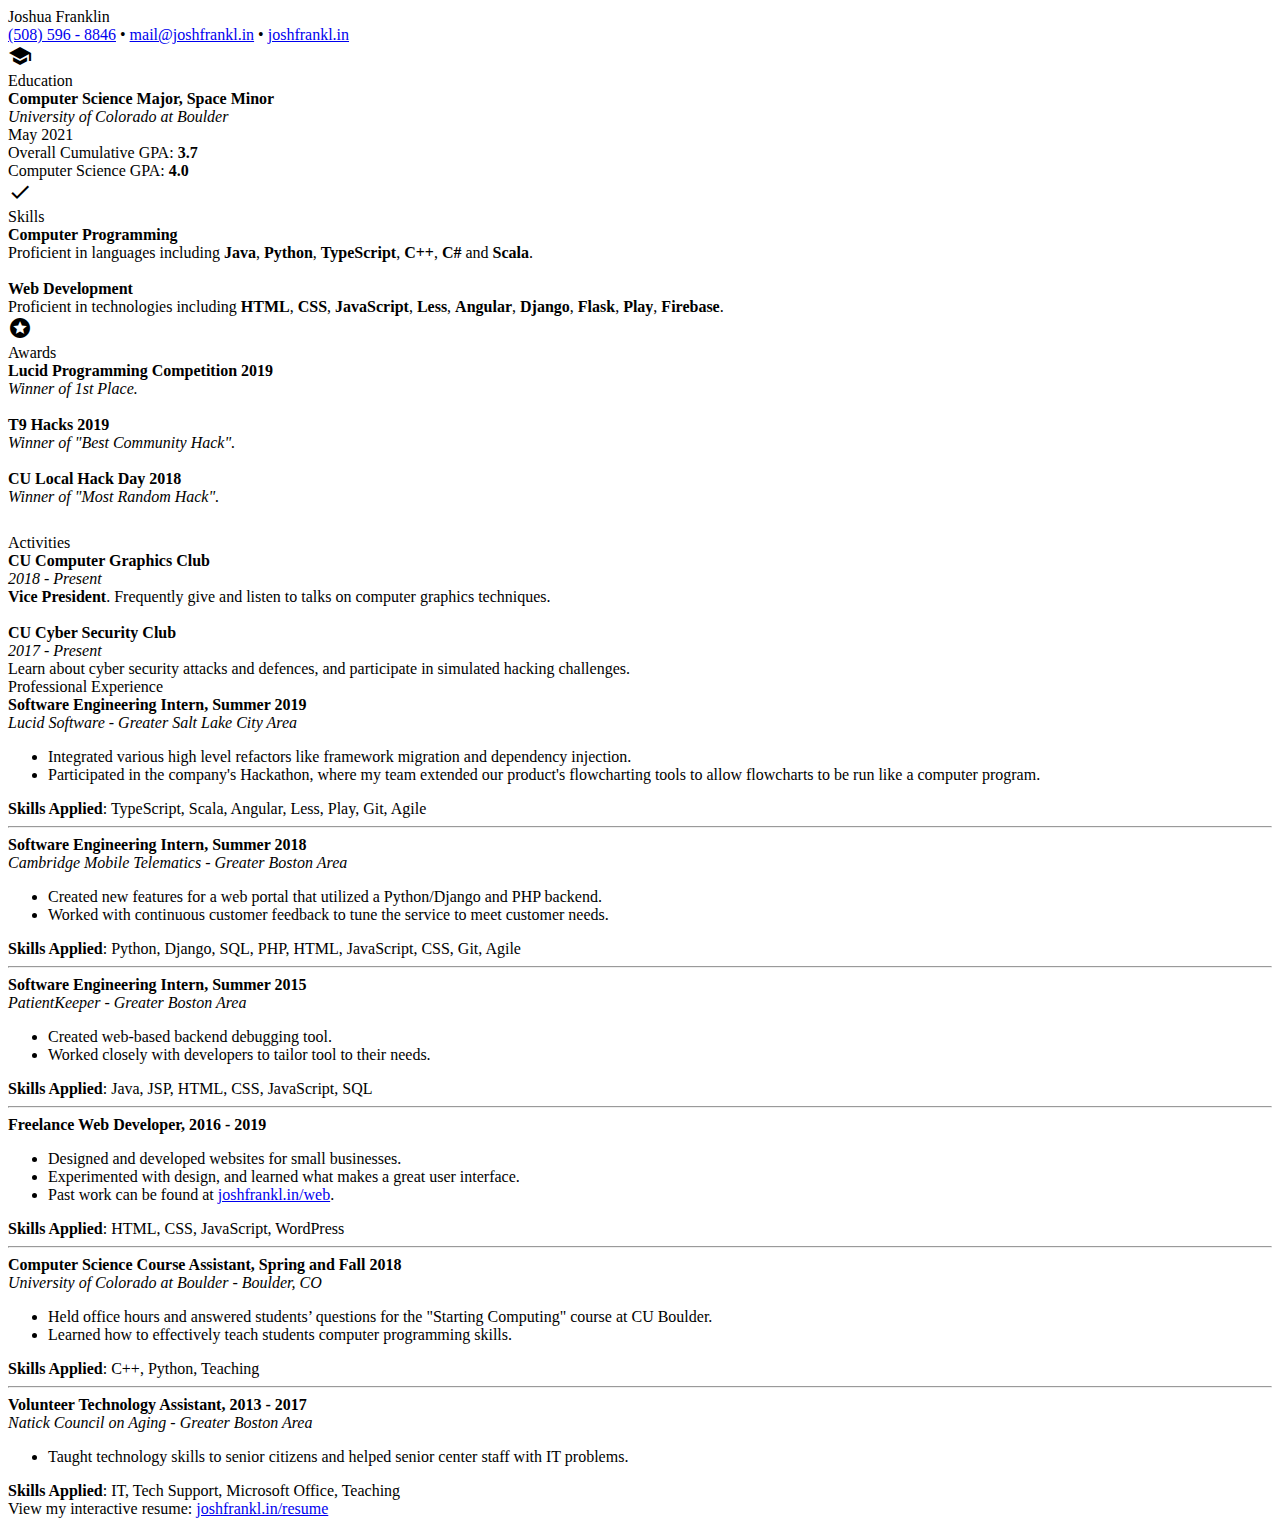
==== Resume/resume.html @ 5fd014ef "Add cover letter generator" ====
<!DOCTYPE html>
<html lang="en">
<head>
    <meta charset="UTF-8">
    <title>Resume</title>

    <link href="https://fonts.googleapis.com/icon?family=Material+Icons" rel="stylesheet">
    <link rel="stylesheet" href="index.css">
</head>
<body>

<div class="resume">
    <div class="header center">
        <div class="name">Joshua Franklin</div>
        <a href="tel:5085968846" target="_blank">(508) 596 - 8846</a> &bullet;
        <a href="mailto:mail@joshfrankl.in" target="_blank">mail@joshfrankl.in</a> &bullet;
        <a href="http://joshfrankl.in" target="_blank">joshfrankl.in</a>
    </div>

    <div class="small-column">
        <div class="card">
            <i class="material-icons">school</i>
            <div class="section-header">Education</div>

            <strong>Computer Science Major, Space Minor</strong><br>
            <em>University of Colorado at Boulder</em><br>
            May 2021<br>
            Overall Cumulative GPA: <strong>3.7</strong><br>
            Computer Science GPA: <strong>4.0</strong><br>
        </div>
        <div class="card">
            <i class="material-icons">done</i>
            <div class="section-header">Skills</div>
            <strong>Computer Programming</strong><br>
            Proficient in languages including
            <strong>Java</strong>,
            <strong>Python</strong>,
            <strong>TypeScript</strong>,
            <strong>C++</strong>,
            <strong>C#</strong> and
            <strong>Scala</strong>.

            <br><br>

            <strong>Web Development</strong><br>
            Proficient in technologies including
            <strong>HTML</strong>,
            <strong>CSS</strong>,
            <strong>JavaScript</strong>,
            <strong>Less</strong>,
            <strong>Angular</strong>,
            <strong>Django</strong>,
            <strong>Flask</strong>,
            <strong>Play</strong>,
            <strong>Firebase</strong>.
        </div>
        <div class="card">
            <i class="material-icons">stars</i>
            <div class="section-header">Awards</div>

            <strong>Lucid Programming Competition 2019</strong><br>
            <em>Winner of 1st Place.</em><br>

            <br>

            <strong>T9 Hacks 2019</strong><br>
            <em>Winner of "Best Community Hack".</em><br>

            <br>

            <strong>CU Local Hack Day 2018</strong><br>
            <em>Winner of "Most Random Hack".</em><br>
        </div>
        <div class="card">
            <i class="material-icons">sports_tennis</i>
            <div class="section-header">Activities</div>

            <strong>CU Computer Graphics Club</strong><br>
            <em>2018 - Present</em><br>
            <strong>Vice President</strong>. Frequently give and listen to talks on computer graphics techniques.<br>

            <br>

            <strong>CU Cyber Security Club</strong><br>
            <em>2017 - Present</em><br>
            Learn about cyber security attacks and defences, and participate in simulated hacking challenges.<br>
        </div>
    </div>
    <div class="large-column">
        <div class="section-header">Professional Experience</div>

        <strong>Software Engineering Intern, Summer 2019</strong><br>
        <em>Lucid Software - Greater Salt Lake City Area</em><br>
        <ul>
            <li>Integrated various high level refactors like framework migration and dependency injection.</li>
            <li>Participated in the company's Hackathon, where my team extended our product's flowcharting tools to allow flowcharts to be run like a computer program.</li>
        </ul>
        <strong>Skills Applied</strong>: TypeScript, Scala, Angular, Less, Play, Git, Agile<br>

        <hr>

        <strong>Software Engineering Intern, Summer 2018</strong><br>
        <em>Cambridge Mobile Telematics - Greater Boston Area</em><br>
        <ul>
            <li>Created new features for a web portal that utilized a Python/Django and PHP backend.</li>
            <li>Worked with continuous customer feedback to tune the service to meet customer needs.</li>
        </ul>
        <strong>Skills Applied</strong>: Python, Django, SQL, PHP, HTML, JavaScript, CSS, Git, Agile<br>

        <hr>

        <strong>Software Engineering Intern, Summer 2015</strong><br>
        <em>PatientKeeper - Greater Boston Area</em><br>
        <ul>
            <li>Created web-based backend debugging tool.</li>
            <li>Worked closely with developers to tailor tool to their needs.</li>
        </ul>
        <strong>Skills Applied</strong>: Java, JSP, HTML, CSS, JavaScript, SQL<br>

        <hr>

        <strong>Freelance Web Developer, 2016 - 2019</strong><br>
        <ul>
            <li>Designed and developed websites for small businesses.</li>
            <li>Experimented with design, and learned what makes a great user interface.</li>
            <li>Past work can be found at <a href="https://joshfrankl.in/web" target="_blank">joshfrankl.in/web</a>.</li>
        </ul>
        <strong>Skills Applied</strong>: HTML, CSS, JavaScript, WordPress<br>

        <hr>

        <strong>Computer Science Course Assistant, Spring and Fall 2018</strong><br>
        <em>University of Colorado at Boulder - Boulder, CO</em><br>
        <ul>
            <li>Held office hours and answered students’ questions for the "Starting Computing" course at CU Boulder.</li>
            <li>Learned how to effectively teach students computer programming skills.</li>
        </ul>
        <strong>Skills Applied</strong>: C++, Python, Teaching<br>

        <hr>

        <strong>Volunteer Technology Assistant, 2013 - 2017</strong><br>
        <em>Natick Council on Aging - Greater Boston Area</em><br>
        <ul>
            <li>Taught technology skills to senior citizens and helped senior center staff with IT problems.</li>
        </ul>
        <strong>Skills Applied</strong>: IT, Tech Support, Microsoft Office, Teaching<br>
    </div>

    <div class="center bottom-link">
        View my interactive resume: <a href="https://joshfrankl.in/resume" target="_blank">joshfrankl.in/resume</a>
    </div>
</div>

</body>
</html>
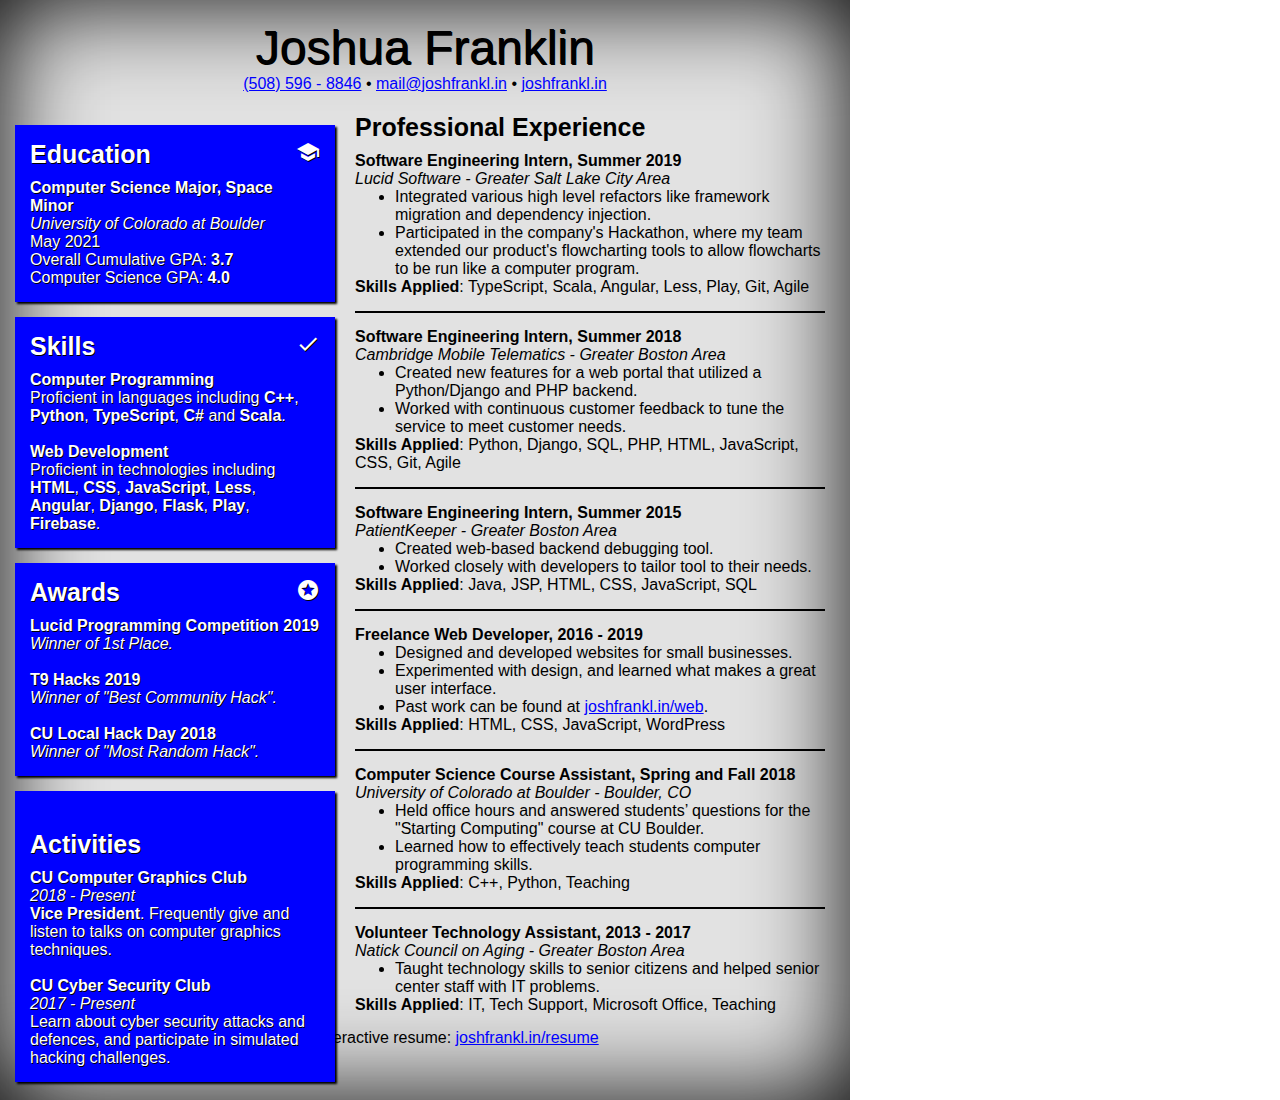
==== commit 8834de60: "Fix css reference in resume and reorder default cover letter config" ====
--- a/Resume/resume.html
+++ b/Resume/resume.html
@@ -5,7 +5,7 @@
     <title>Resume</title>
 
     <link href="https://fonts.googleapis.com/icon?family=Material+Icons" rel="stylesheet">
-    <link rel="stylesheet" href="index.css">
+    <link rel="stylesheet" href="resume.css">
 </head>
 <body>
 
@@ -33,10 +33,9 @@
             <div class="section-header">Skills</div>
             <strong>Computer Programming</strong><br>
             Proficient in languages including
-            <strong>Java</strong>,
+            <strong>C++</strong>,
             <strong>Python</strong>,
             <strong>TypeScript</strong>,
-            <strong>C++</strong>,
             <strong>C#</strong> and
             <strong>Scala</strong>.
 
--- a/Resume/resume.css
+++ b/Resume/resume.css
@@ -0,0 +1,81 @@
+* {
+    font-family: -apple-system, BlinkMacSystemFont, "Segoe UI", Roboto, Oxygen-Sans, Ubuntu, Cantarell, "Helvetica Neue", sans-serif;
+}
+
+body, html {
+    margin: 0;
+    padding: 0;
+}
+
+a {
+    color: blue;
+}
+
+ul {
+    margin-top: 0;
+    margin-bottom: 0;
+}
+
+hr {
+    margin-top: 15px;
+    margin-bottom: 15px;
+    border: 1px solid black;
+}
+
+.resume {
+    width: 850px;
+    height: 1100px;
+
+    /* Comment out the two lines below for a printer friendly version. */
+    background: #e2e2e2;
+    box-shadow: inset 0 0 100px black;
+}
+
+.center {
+    text-align: center;
+}
+
+.material-icons {
+    float: right;
+}
+
+.header {
+    padding: 20px;
+}
+
+.small-column {
+    position: absolute;
+    top: 125px;
+    left: 15px;
+    max-width: 320px;
+}
+
+.large-column {
+    margin-left: 355px;
+    width: 470px;
+}
+
+.card {
+    padding: 15px;
+    background-color: blue;
+    color: white;
+    max-width: 100%;
+    box-shadow: 2px 2px 2px black;
+    margin-bottom: 15px;
+    text-shadow: black 1px 1px;
+}
+
+.section-header {
+    font-weight: bold;
+    font-size: 25px;
+    margin-bottom: 10px;
+}
+
+.name {
+    font-size: 48px;
+    text-shadow: black 1px 1px;
+}
+
+.bottom-link {
+    margin-top: 15px;
+}
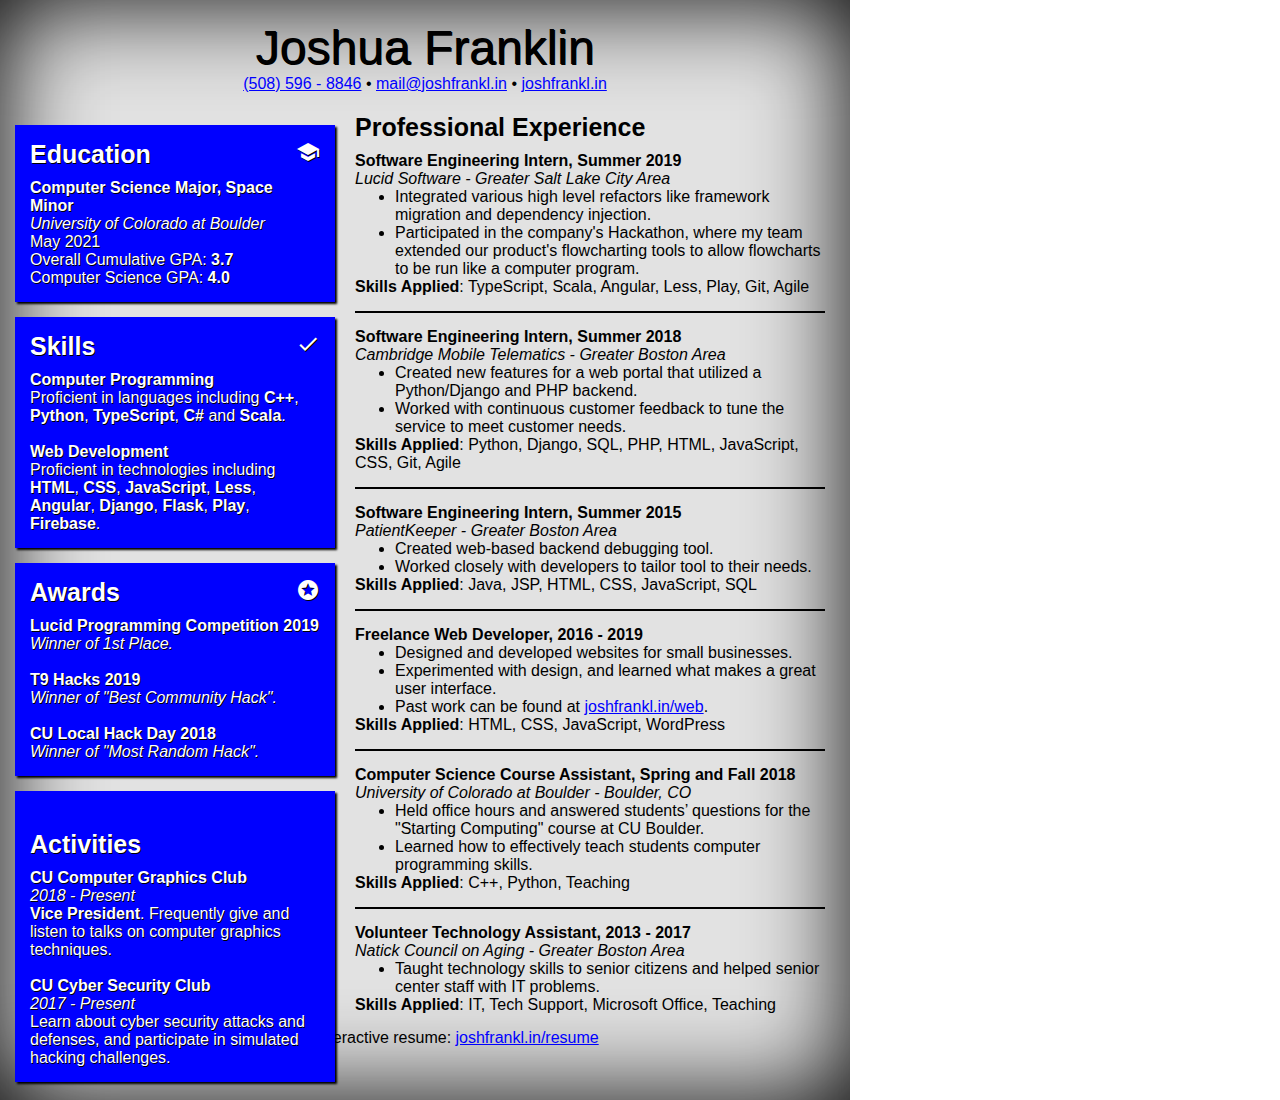
==== commit 4fbefd09: "Fix typo" ====
--- a/Resume/resume.html
+++ b/Resume/resume.html
@@ -82,7 +82,7 @@
 
             <strong>CU Cyber Security Club</strong><br>
             <em>2017 - Present</em><br>
-            Learn about cyber security attacks and defences, and participate in simulated hacking challenges.<br>
+            Learn about cyber security attacks and defenses, and participate in simulated hacking challenges.<br>
         </div>
     </div>
     <div class="large-column">
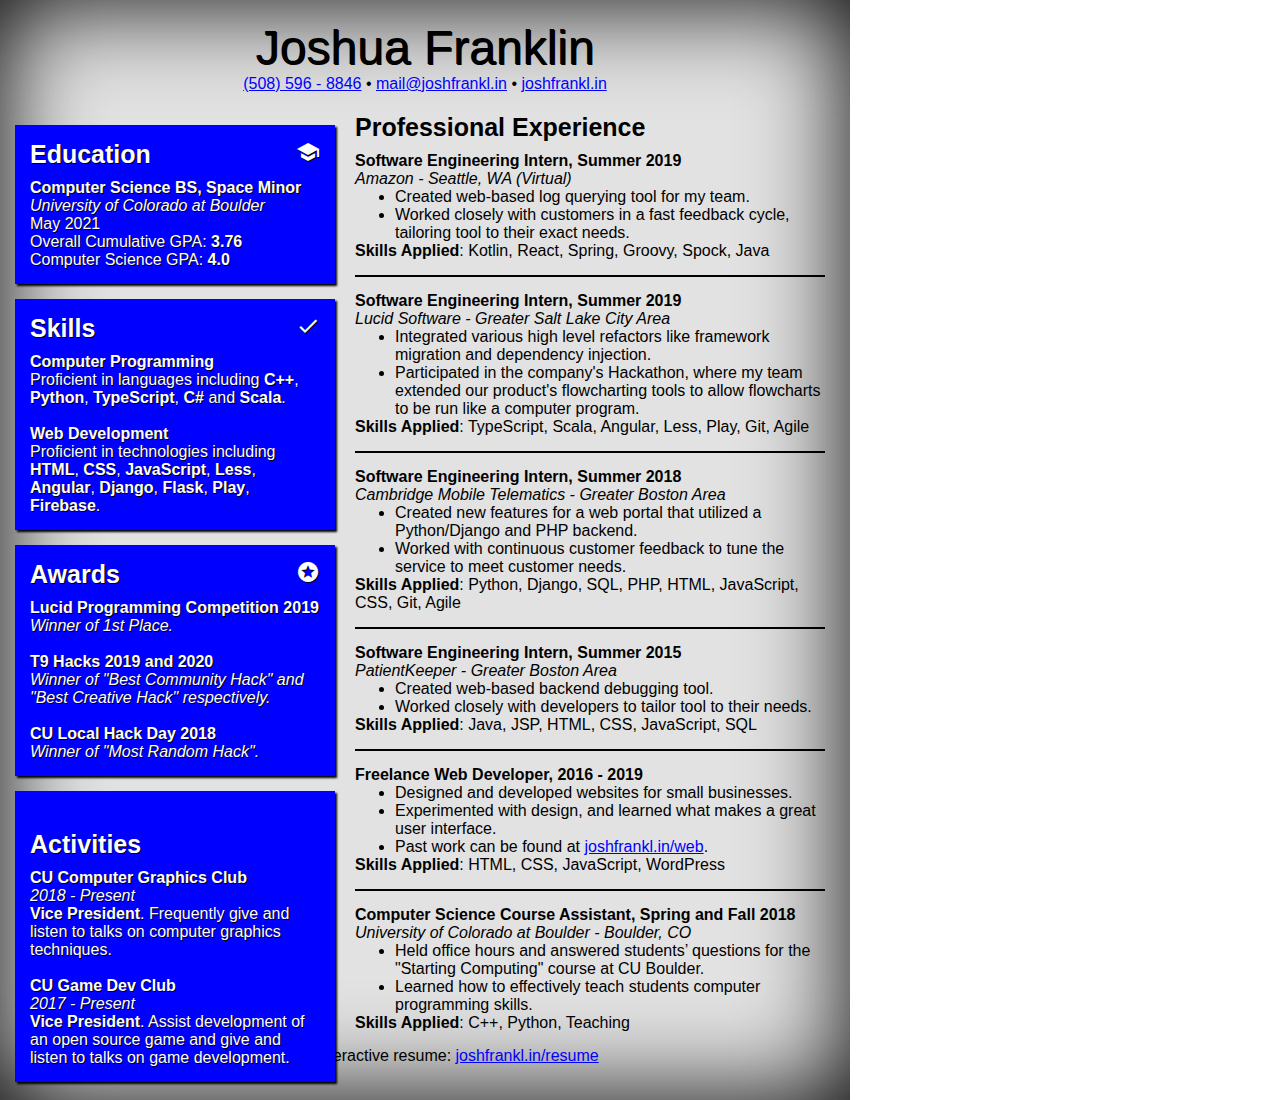
==== commit 9642de45: "Add Amazon internship" ====
--- a/Resume/resume.html
+++ b/Resume/resume.html
@@ -22,10 +22,10 @@
             <i class="material-icons">school</i>
             <div class="section-header">Education</div>
 
-            <strong>Computer Science Major, Space Minor</strong><br>
+            <strong>Computer Science BS, Space Minor</strong><br>
             <em>University of Colorado at Boulder</em><br>
             May 2021<br>
-            Overall Cumulative GPA: <strong>3.7</strong><br>
+            Overall Cumulative GPA: <strong>3.76</strong><br>
             Computer Science GPA: <strong>4.0</strong><br>
         </div>
         <div class="card">
@@ -62,8 +62,8 @@
 
             <br>
 
-            <strong>T9 Hacks 2019</strong><br>
-            <em>Winner of "Best Community Hack".</em><br>
+            <strong>T9 Hacks 2019 and 2020</strong><br>
+            <em>Winner of "Best Community Hack" and "Best Creative Hack" respectively.</em><br>
 
             <br>
 
@@ -80,13 +80,23 @@
 
             <br>
 
-            <strong>CU Cyber Security Club</strong><br>
+            <strong>CU Game Dev Club</strong><br>
             <em>2017 - Present</em><br>
-            Learn about cyber security attacks and defenses, and participate in simulated hacking challenges.<br>
+            <strong>Vice President</strong>. Assist development of an open source game and give and listen to talks on game development.<br>
         </div>
     </div>
     <div class="large-column">
         <div class="section-header">Professional Experience</div>
+
+        <strong>Software Engineering Intern, Summer 2019</strong><br>
+        <em>Amazon - Seattle, WA (Virtual)</em><br>
+        <ul>
+            <li>Created web-based log querying tool for my team.</li>
+            <li>Worked closely with customers in a fast feedback cycle, tailoring tool to their exact needs.</li>
+        </ul>
+        <strong>Skills Applied</strong>: Kotlin, React, Spring, Groovy, Spock, Java<br>
+
+        <hr>
 
         <strong>Software Engineering Intern, Summer 2019</strong><br>
         <em>Lucid Software - Greater Salt Lake City Area</em><br>
@@ -135,15 +145,6 @@
             <li>Learned how to effectively teach students computer programming skills.</li>
         </ul>
         <strong>Skills Applied</strong>: C++, Python, Teaching<br>
-
-        <hr>
-
-        <strong>Volunteer Technology Assistant, 2013 - 2017</strong><br>
-        <em>Natick Council on Aging - Greater Boston Area</em><br>
-        <ul>
-            <li>Taught technology skills to senior citizens and helped senior center staff with IT problems.</li>
-        </ul>
-        <strong>Skills Applied</strong>: IT, Tech Support, Microsoft Office, Teaching<br>
     </div>
 
     <div class="center bottom-link">
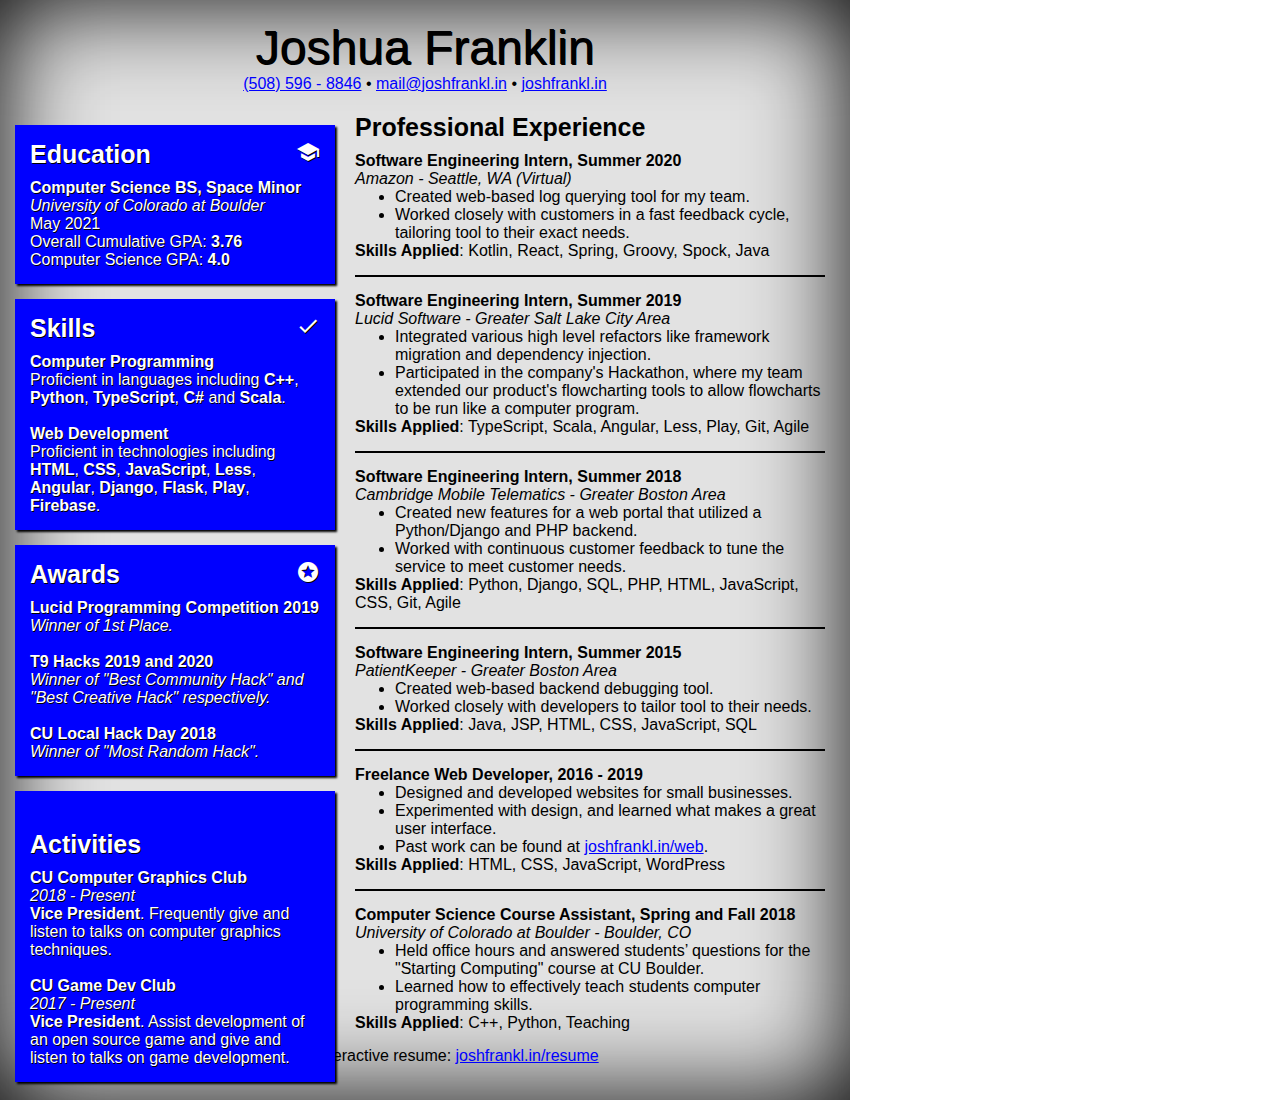
==== commit a8f3070b: "Fix wrong year for Amazon internship" ====
--- a/Resume/resume.html
+++ b/Resume/resume.html
@@ -88,7 +88,7 @@
     <div class="large-column">
         <div class="section-header">Professional Experience</div>
 
-        <strong>Software Engineering Intern, Summer 2019</strong><br>
+        <strong>Software Engineering Intern, Summer 2020</strong><br>
         <em>Amazon - Seattle, WA (Virtual)</em><br>
         <ul>
             <li>Created web-based log querying tool for my team.</li>
